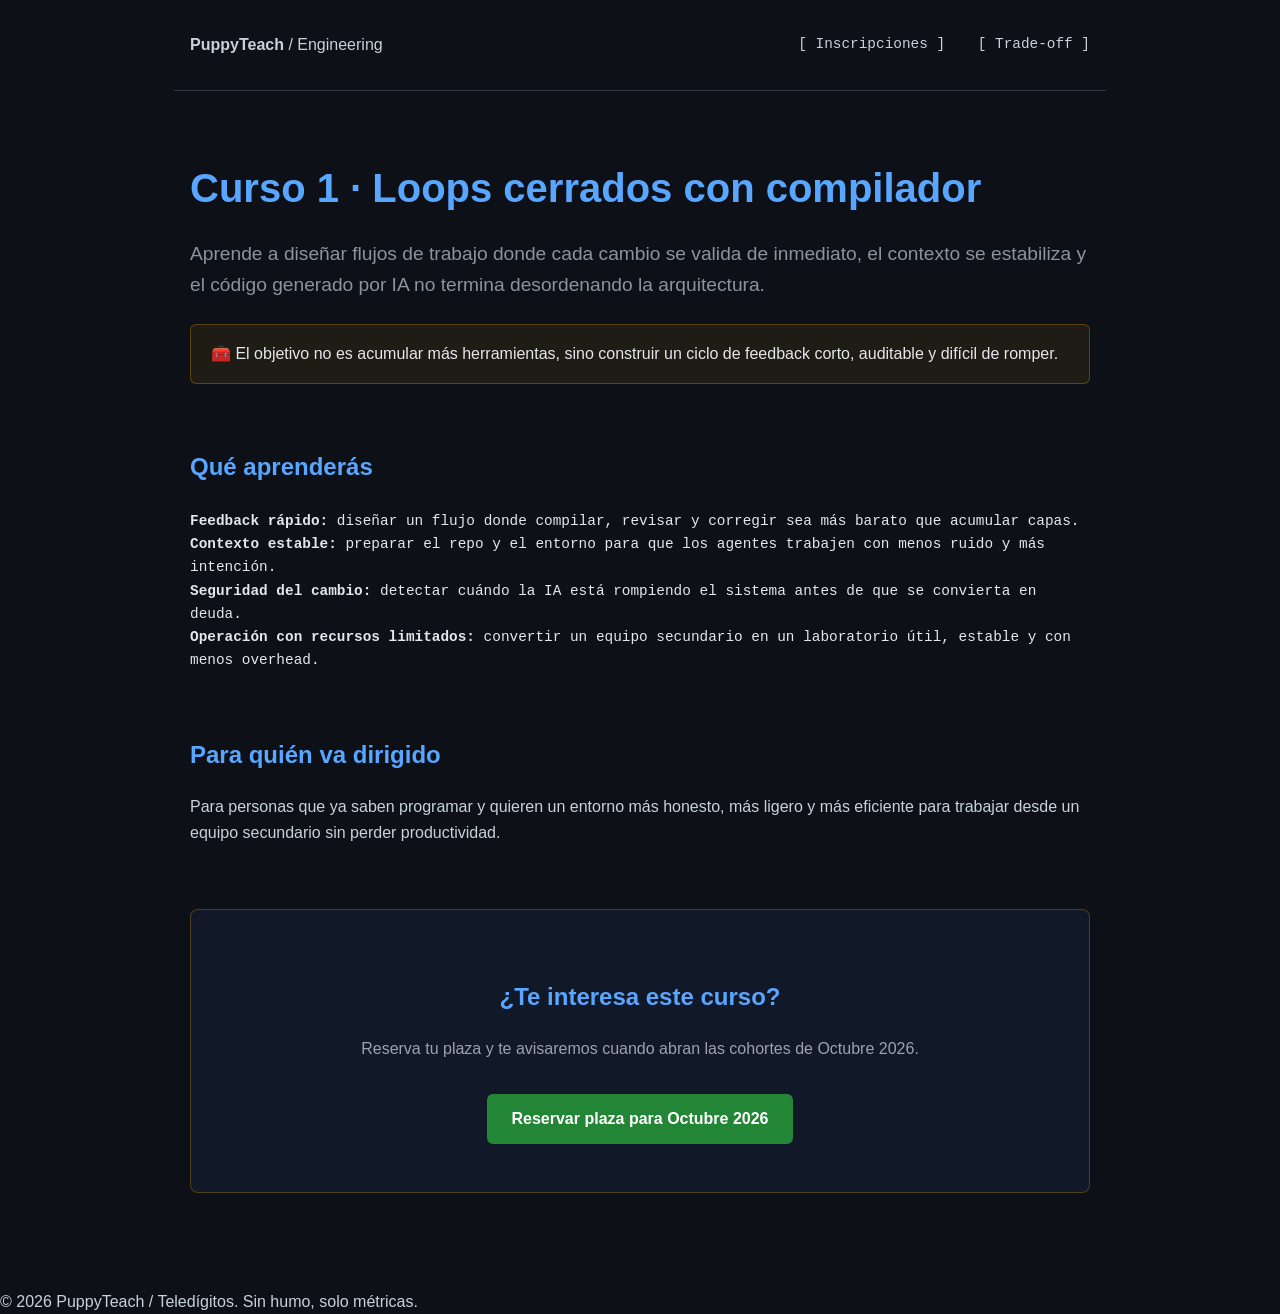
==== curso-1-loops-compilador.html @ 7b1abba4 "feat: update courses and refactor content structure" ====
<!DOCTYPE html>
<html lang="es">
<head>
    <meta charset="UTF-8">
    <meta name="viewport" content="width=device-width, initial-scale=1.0">
    <title>Curso 1 | Resurrección de Hardware Secundario</title>
    <meta name="description" content="Curso 1 de PuppyTeach: cómo dar nueva vida a hardware secundario con agentes de IA locales y recursos limitados.">
    <link rel="icon" type="image/svg+xml" href="favicon.svg">
    <link rel="shortcut icon" href="favicon.svg">
    <link rel="stylesheet" href="styles.css">
</head>
<body>
    <header>
        <nav>
            <a href="index.html" style="color: inherit; text-decoration: none;"><strong>PuppyTeach</strong> / Engineering</a>
        </nav>
        <div class="header-links">
            <a href="index.html#inscripciones" class="header-link">[ Inscripciones ]</a>
            <a href="index.html#tradeoff" class="header-link">[ Trade-off ]</a>
        </div>
    </header>

    <main>
        <section class="hero">
            <h1>Curso 1 · Loops cerrados con compilador</h1>
            <p>Aprende a diseñar flujos de trabajo donde cada cambio se valida de inmediato, el contexto se estabiliza y el código generado por IA no termina desordenando la arquitectura.</p>
            <div class="banner"><span aria-hidden="true">🧰</span> El objetivo no es acumular más herramientas, sino construir un ciclo de feedback corto, auditable y difícil de romper.</div>
        </section>

        <section>
            <h2>Qué aprenderás</h2>
            <ul class="feature-list">
                <li><strong>Feedback rápido:</strong> diseñar un flujo donde compilar, revisar y corregir sea más barato que acumular capas.</li>
                <li><strong>Contexto estable:</strong> preparar el repo y el entorno para que los agentes trabajen con menos ruido y más intención.</li>
                <li><strong>Seguridad del cambio:</strong> detectar cuándo la IA está rompiendo el sistema antes de que se convierta en deuda.</li>
                <li><strong>Operación con recursos limitados:</strong> convertir un equipo secundario en un laboratorio útil, estable y con menos overhead.</li>
            </ul>
        </section>

        <section>
            <h2>Para quién va dirigido</h2>
            <p>Para personas que ya saben programar y quieren un entorno más honesto, más ligero y más eficiente para trabajar desde un equipo secundario sin perder productividad.</p>
        </section>

        <section class="cta lead-magnet">
            <div class="lead-magnet-inner">
                <h2 class="lead-magnet-title">¿Te interesa este curso?</h2>
                <p class="lead-magnet-copy">Reserva tu plaza y te avisaremos cuando abran las cohortes de Octubre 2026.</p>
                <a href="index.html#inscripciones" class="btn">Reservar plaza para Octubre 2026</a>
            </div>
        </section>
    </main>

    <footer>
        &copy; 2026 PuppyTeach / Teledígitos. Sin humo, solo métricas.
    </footer>
</body>
</html>
---- styles.css ----
:root {
    --bg-color: #0d1117;
    --text-color: #c9d1d9;
    --accent-color: #58a6ff;
    --secondary-color: #30363d;
    --code-bg: #161b22;
    --success: #238636;
}

html {
    scroll-behavior: smooth;
}

body {
    font-family: -apple-system, BlinkMacSystemFont, "Segoe UI", Helvetica, Arial, sans-serif, "Apple Color Emoji", "Segoe UI Emoji";
    background-color: var(--bg-color);
    color: var(--text-color);
    line-height: 1.6;
    margin: 0;
    padding: 0;
}

header {
    display: flex;
    justify-content: space-between;
    align-items: center;
    padding: 2rem 1rem;
    max-width: 900px;
    margin: 0 auto;
    border-bottom: 1px solid var(--secondary-color);
}

.header-links {
    font-family: "SFMono-Regular", Consolas, "Liberation Mono", Menlo, monospace;
    font-size: 0.9rem;
}

.header-link {
    color: var(--text-color);
    text-decoration: none;
    margin-left: 1.5rem;
}

.header-link:focus-visible {
    outline: 2px solid var(--accent-color);
    outline-offset: 3px;
    border-radius: 4px;
}

.header-link-accent {
    color: var(--accent-color);
}

.brand-link {
    color: inherit;
    text-decoration: none;
}

.sr-only {
    position: absolute;
    width: 1px;
    height: 1px;
    padding: 0;
    margin: -1px;
    overflow: hidden;
    clip: rect(0, 0, 0, 0);
    white-space: nowrap;
    border: 0;
}

.skip-link {
    position: absolute;
    top: 0;
    left: 0;
    transform: translateY(-120%);
    background: var(--accent-color);
    color: black;
    padding: 0.75rem 1rem;
    z-index: 1000;
    border-bottom-right-radius: 6px;
    text-decoration: none;
    font-weight: bold;
}

.skip-link:focus-visible {
    transform: translateY(0);
    outline: 2px solid var(--text-color);
    outline-offset: 2px;
}

h1,
h2,
h3 {
    color: var(--accent-color);
    font-weight: 600;
}

main {
    max-width: 900px;
    margin: 0 auto;
    padding: 2rem 1rem;
}

section {
    margin-bottom: 4rem;
}

.hero {
    text-align: left;
}

.hero h1 {
    font-size: 2.5rem;
    margin-bottom: 1rem;
}

.hero p {
    font-size: 1.2rem;
    color: #8b949e;
}

.benchmark {
    background-color: var(--code-bg);
    padding: 1.5rem;
    border-radius: 6px;
    border: 1px solid var(--secondary-color);
    font-family: "SFMono-Regular", Consolas, "Liberation Mono", Menlo, monospace;
}

.benchmark h3 {
    margin-top: 0;
    color: var(--text-color);
}

.courses-grid {
    display: grid;
    grid-template-columns: repeat(auto-fit, minmax(280px, 1fr));
    gap: 1.5rem;
}

.course-card-link {
    color: inherit;
    text-decoration: none;
    display: block;
}

.course-card-link:focus-visible .course-card {
    outline: 2px solid var(--accent-color);
    outline-offset: 3px;
}

.course-card {
    background-color: var(--code-bg);
    padding: 1.5rem;
    border-radius: 6px;
    border: 1px solid var(--secondary-color);
    transition: border-color 0.2s;
    height: 100%;
    box-sizing: border-box;
}

.course-card-link:hover .course-card {
    border-color: var(--accent-color);
}

.course-card h3 {
    margin-top: 0;
    color: #39ff14;
}

#cursos > h2 {
    color: #39ff14;
}

.cta {
    background-color: var(--secondary-color);
    padding: 2rem;
    border-radius: 6px;
    text-align: center;
}

.lead-magnet {
    background: #111827;
    border: 1px solid #ffaa0044;
    padding: 3rem 2rem;
    border-radius: 8px;
    margin-top: 3rem;
}

.lead-magnet__inner {
    max-width: 800px;
    margin: 0 auto;
    text-align: left;
}

.eyebrow {
    display: inline-block;
    background: #ffaa00;
    color: #000;
    padding: 0.2rem 0.6rem;
    font-family: "SFMono-Regular", Consolas, "Liberation Mono", Menlo, monospace;
    font-weight: bold;
    border-radius: 4px;
    font-size: 0.85rem;
}

.lead-magnet__title {
    color: #fff;
    margin-top: 1rem;
}

.lead-magnet-copy {
    color: #9ca3af;
    line-height: 1.6;
}

.feature-list {
    list-style: none;
    padding: 0;
    margin: 1.5rem 0;
    color: #e5e7eb;
    font-family: "SFMono-Regular", Consolas, "Liberation Mono", Menlo, monospace;
    font-size: 0.9rem;
}

.feature-accent {
    color: #ffaa00;
}

.code-sample-label {
    margin: 0 0 0.5rem 0;
    font-size: 0.8rem;
    color: #8b949e;
    font-family: "SFMono-Regular", Consolas, "Liberation Mono", Menlo, monospace;
}

.code-sample {
    background: #0d1117;
    padding: 1rem;
    border-radius: 6px;
    border: 1px solid var(--secondary-color);
    margin-bottom: 2rem;
}

.code-sample pre {
    color: #58a6ff;
    font-size: 0.85rem;
}

.lead-form__card {
    background: #1f2937;
    padding: 1.5rem;
    border-radius: 6px;
    border: 1px solid #374151;
}

.lead-form__intro {
    margin: 0 0 1rem 0;
    color: #fff;
    font-weight: bold;
}

.lead-form {
    display: flex;
    flex-wrap: wrap;
    gap: 0.5rem;
}

.lead-form__input {
    flex: 1;
    min-width: 250px;
    padding: 0.75rem;
    border-radius: 4px;
    border: 1px solid #4b5563;
    background: #0d1117;
    color: #fff;
}

.lead-form__input:focus-visible {
    outline: 2px solid var(--accent-color);
    outline-offset: 2px;
    border-color: var(--accent-color);
}

.btn--highlight,
.btn-highlight {
    background: #ffaa00;
    color: #000;
    font-weight: bold;
    border: none;
    border-radius: 4px;
    cursor: pointer;
    transition: 0.2s;
}

.btn--highlight:hover,
.btn-highlight:hover {
    background: #e69f00;
}

.lead-form__note {
    margin: 0.5rem 0 0 0;
    font-size: 0.75rem;
    color: #9ca3af;
    font-family: "SFMono-Regular", Consolas, "Liberation Mono", Menlo, monospace;
}

.lead-form__field {
    flex: 1;
    min-width: 250px;
    display: flex;
    flex-direction: column;
    gap: 0.25rem;
}

.lead-form__field--inline {
    display: flex;
    flex: 1;
    min-width: 250px;
}

.lead-form__input--full {
    width: 100%;
    box-sizing: border-box;
}

.lead-form__input--fixed-height {
    width: 100%;
    box-sizing: border-box;
    height: 46px;
}

.btn--fixed-height,
.btn-fixed-height {
    margin-top: 0;
    height: 46px;
    padding: 0 1.5rem;
}

.page-centered main {
    display: flex;
    align-items: center;
    justify-content: center;
    min-height: 70vh;
    text-align: center;
}

.lead-form__help {
    color: #9ca3af;
    font-size: 0.8rem;
    font-family: "SFMono-Regular", Consolas, "Liberation Mono", Menlo, monospace;
}

.lead-form__error {
    color: #ffb347;
    font-size: 0.8rem;
    font-family: "SFMono-Regular", Consolas, "Liberation Mono", Menlo, monospace;
    min-height: 1.2rem;
}

.lead-form__submit {
    margin-top: 0;
    height: 46px;
}

.btn {
    display: inline-block;
    background-color: var(--success);
    color: white;
    padding: 0.75rem 1.5rem;
    border-radius: 6px;
    text-decoration: none;
    font-weight: bold;
    margin-top: 1rem;
}

.btn:hover {
    background-color: #2ea043;
}

.btn:focus-visible {
    outline: 2px solid var(--accent-color);
    outline-offset: 3px;
}

.btn--secondary,
.btn-secondary {
    background-color: transparent;
    color: var(--accent-color);
    border: 1px solid var(--accent-color);
}

.btn--secondary:hover,
.btn-secondary:hover {
    background-color: rgba(88, 166, 255, 0.1);
}

.badges {
    display: flex;
    flex-wrap: wrap;
    gap: 0.75rem;
    margin-bottom: 1.5rem;
}

.badge {
    font-family: "SFMono-Regular", Consolas, "Liberation Mono", Menlo, monospace;
    font-size: 0.8rem;
    color: #8b949e;
    background-color: var(--code-bg);
    padding: 0.3rem 0.6rem;
    border-radius: 4px;
    border: 1px solid var(--secondary-color);
}

.banner {
    background-color: rgba(255, 170, 0, 0.08);
    border: 1px solid #ffaa0044;
    border-radius: 6px;
    padding: 1rem 1.25rem;
    margin: 1.5rem 0;
    color: #e5e7eb;
}

.expand-link {
    color: var(--accent-color);
    text-decoration: none;
    font-size: 0.95rem;
}

.expand-link:hover {
    text-decoration: underline;
}

.expand-link:focus-visible {
    outline: 2px solid var(--accent-color);
    outline-offset: 3px;
    border-radius: 4px;
}

.hero__cta-group {
    display: flex;
    flex-wrap: wrap;
    gap: 0.75rem;
    align-items: center;
    margin-top: 1.5rem;
}

.tradeoff-section {
    margin-top: 6rem;
    padding: 2rem 0;
    border-top: 2px solid var(--secondary-color);
}

.inscripciones-section {
    margin-top: 6rem;
    padding-top: 2rem;
    border-top: 1px solid var(--secondary-color);
}

.inscripciones-intro {
    color: #8b949e;
    max-width: 700px;
    margin-bottom: 2rem;
}

.lead-form__card--compact {
    background: var(--code-bg);
    max-width: 600px;
}

.tradeoff-section h2 {
    font-size: 1.8rem;
    margin-bottom: 1rem;
}

.tradeoff-subtitle {
    color: #8b949e;
    margin-bottom: 2rem;
}

.tradeoff-intro {
    background-color: var(--code-bg);
    padding: 1.5rem;
    border-radius: 6px;
    border-left: 3px solid var(--accent-color);
    margin-bottom: 2rem;
    color: #8b949e;
    line-height: 1.8;
}

.comparison-table-wrapper {
    overflow-x: auto;
    margin: 2rem 0;
}

.comparison-table {
    width: 100%;
    min-width: 720px;
    border-collapse: collapse;
    background-color: var(--code-bg);
    border: 1px solid var(--secondary-color);
    border-radius: 6px;
    overflow: hidden;
    font-family: "SFMono-Regular", Consolas, "Liberation Mono", Menlo, monospace;
    font-size: 0.95rem;
}

.comparison-table th {
    background-color: var(--secondary-color);
    color: var(--accent-color);
    padding: 1rem;
    text-align: left;
    font-weight: 600;
}

.comparison-table td {
    padding: 1rem;
    border-top: 1px solid var(--secondary-color);
    color: #c9d1d9;
}

.tradeoff-cta {
    display: flex;
    flex-wrap: wrap;
    gap: 1rem;
    margin-top: 2rem;
}

@media (max-width: 640px) {
    .badges {
        gap: 0.5rem;
    }

    .hero h1 {
        font-size: 2rem;
    }
}
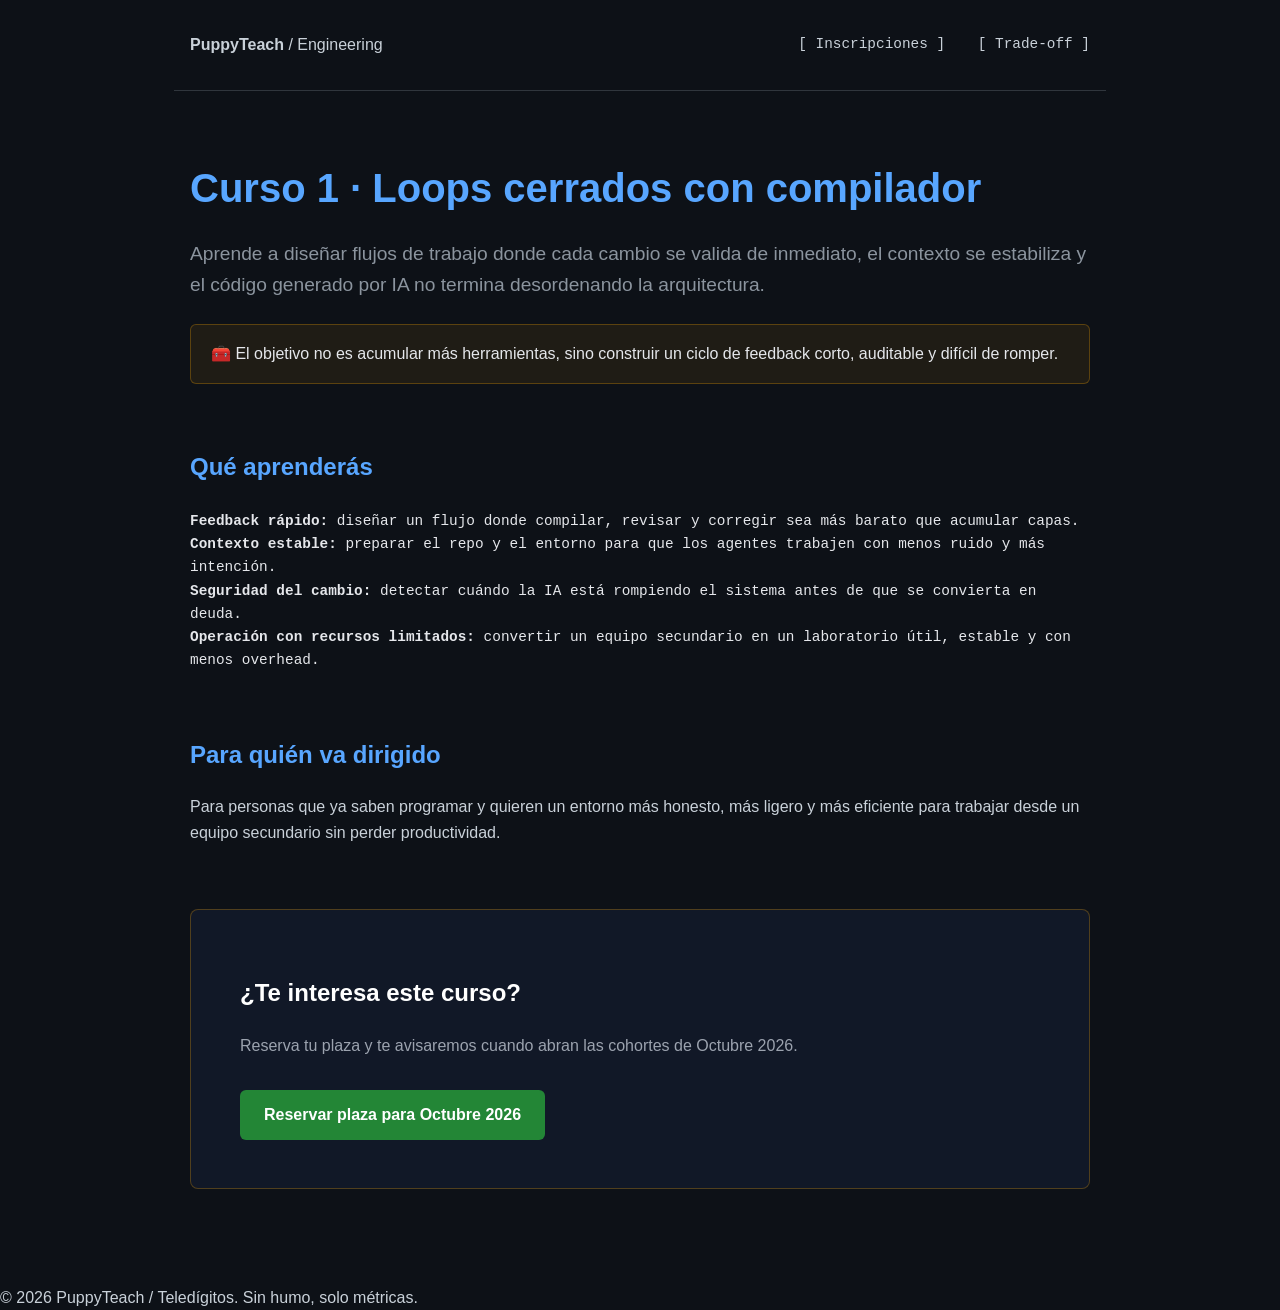
==== commit 108514fb: "Fixes: update sitemap/robots, remove dead files, clean up checks, update roadmap" ====
--- a/curso-1-loops-compilador.html
+++ b/curso-1-loops-compilador.html
@@ -12,7 +12,7 @@
 <body>
     <header>
         <nav>
-            <a href="index.html" style="color: inherit; text-decoration: none;"><strong>PuppyTeach</strong> / Engineering</a>
+            <a href="index.html" class="brand-link"><strong>PuppyTeach</strong> / Engineering</a>
         </nav>
         <div class="header-links">
             <a href="index.html#inscripciones" class="header-link">[ Inscripciones ]</a>
@@ -43,8 +43,8 @@
         </section>
 
         <section class="cta lead-magnet">
-            <div class="lead-magnet-inner">
-                <h2 class="lead-magnet-title">¿Te interesa este curso?</h2>
+            <div class="lead-magnet__inner">
+                <h2 class="lead-magnet__title">¿Te interesa este curso?</h2>
                 <p class="lead-magnet-copy">Reserva tu plaza y te avisaremos cuando abran las cohortes de Octubre 2026.</p>
                 <a href="index.html#inscripciones" class="btn">Reservar plaza para Octubre 2026</a>
             </div>
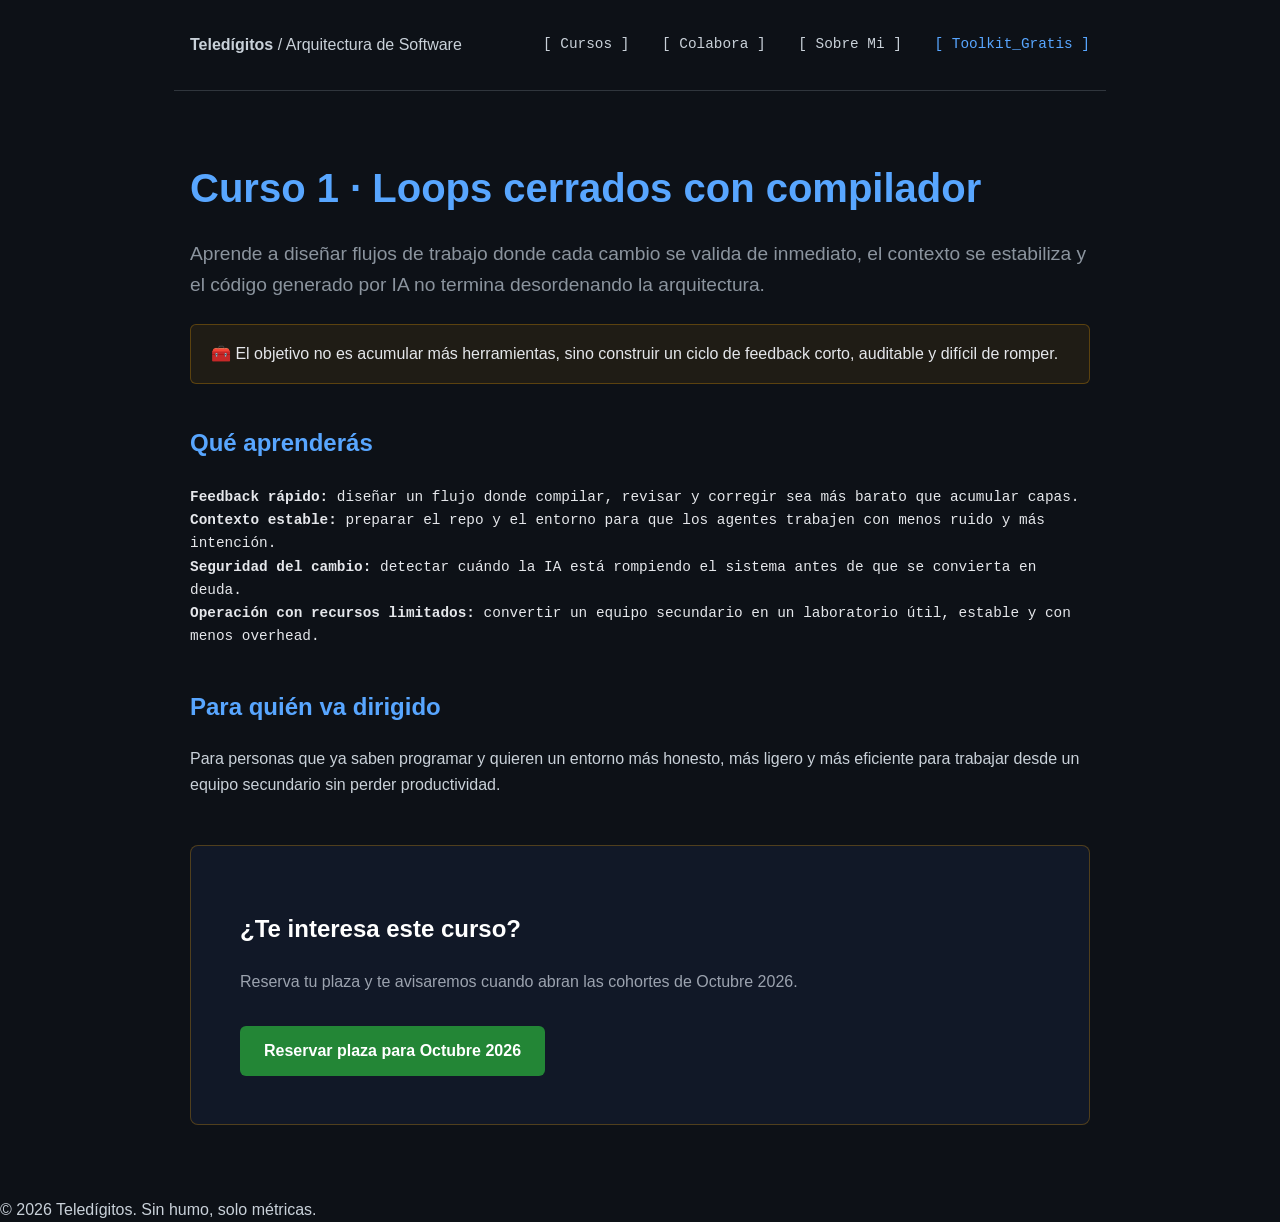
==== commit 5f63c0dd: "Update site content and build tooling" ====
--- a/curso-1-loops-compilador.html
+++ b/curso-1-loops-compilador.html
@@ -3,24 +3,49 @@
 <head>
     <meta charset="UTF-8">
     <meta name="viewport" content="width=device-width, initial-scale=1.0">
-    <title>Curso 1 | Resurrección de Hardware Secundario</title>
-    <meta name="description" content="Curso 1 de PuppyTeach: cómo dar nueva vida a hardware secundario con agentes de IA locales y recursos limitados.">
+    <title>Curso 1: Loops cerrados con compilador | Teledígitos</title>
+    <meta name="description" content="Construye flujos deterministas donde cada cambio se valida de inmediato y los agentes de IA ayudan sin romper la arquitectura.">
+    <meta name="author" content="Quique Uko">
+    <meta name="theme-color" content="#0d1117">
+    
+    <link rel="canonical" href="https://ukoquique-proves.github.io/favoriteDevPage/curso-1-loops-compilador.html">
+    
+    <meta property="og:title" content="Curso 1: Loops cerrados con compilador | Teledígitos">
+    <meta property="og:description" content="Construye flujos deterministas donde cada cambio se valida de inmediato y los agentes de IA ayudan sin romper la arquitectura.">
+    <meta property="og:url" content="https://ukoquique-proves.github.io/favoriteDevPage/curso-1-loops-compilador.html">
+    <meta property="og:type" content="website">
+    <meta property="og:image" content="https://ukoquique-proves.github.io/favoriteDevPage/social-share.png">
+    
+    <meta name="twitter:card" content="summary_large_image">
+    <meta name="twitter:title" content="Curso 1: Loops cerrados con compilador | Teledígitos">
+    <meta name="twitter:description" content="Construye flujos deterministas donde cada cambio se valida de inmediato y los agentes de IA ayudan sin romper la arquitectura.">
+    <meta name="twitter:image" content="https://ukoquique-proves.github.io/favoriteDevPage/social-share.png">
+    
     <link rel="icon" type="image/svg+xml" href="favicon.svg">
     <link rel="shortcut icon" href="favicon.svg">
-    <link rel="stylesheet" href="styles.css">
+    <link rel="stylesheet" href="base.css">
+    <link rel="stylesheet" href="components.css">
+    <link rel="stylesheet" href="pages.css">
+
 </head>
 <body>
+        <a class="skip-link" href="#main-content">Saltar al contenido</a>
+
     <header>
         <nav>
-            <a href="index.html" class="brand-link"><strong>PuppyTeach</strong> / Engineering</a>
+            <a href="index.html" class="brand-link"><strong>Teledígitos</strong> / Arquitectura de Software</a>
         </nav>
         <div class="header-links">
-            <a href="index.html#inscripciones" class="header-link">[ Inscripciones ]</a>
-            <a href="index.html#tradeoff" class="header-link">[ Trade-off ]</a>
+            <a href="index.html#inscripciones" class="header-link">[ Cursos ]</a>
+            <a href="index.html#colabora" class="header-link">[ Colabora ]</a>
+            <a href="https://ukoquique-proves.github.io/TeledigitosWeb/" class="header-link" target="_blank"
+                rel="noopener noreferrer">[ Sobre Mi ]</a>
+            <a href="toolkit.html" class="header-link header-link-accent">[ Toolkit_Gratis ]</a>
         </div>
     </header>
 
-    <main>
+
+    <main id="main-content">
         <section class="hero">
             <h1>Curso 1 · Loops cerrados con compilador</h1>
             <p>Aprende a diseñar flujos de trabajo donde cada cambio se valida de inmediato, el contexto se estabiliza y el código generado por IA no termina desordenando la arquitectura.</p>
@@ -45,14 +70,15 @@
         <section class="cta lead-magnet">
             <div class="lead-magnet__inner">
                 <h2 class="lead-magnet__title">¿Te interesa este curso?</h2>
-                <p class="lead-magnet-copy">Reserva tu plaza y te avisaremos cuando abran las cohortes de Octubre 2026.</p>
+                <p class="lead-magnet__copy">Reserva tu plaza y te avisaremos cuando abran las cohortes de Octubre 2026.</p>
                 <a href="index.html#inscripciones" class="btn">Reservar plaza para Octubre 2026</a>
             </div>
         </section>
     </main>
 
-    <footer>
-        &copy; 2026 PuppyTeach / Teledígitos. Sin humo, solo métricas.
+        <footer>
+        &copy; 2026 Teledígitos. Sin humo, solo métricas.
     </footer>
+
 </body>
 </html>
--- a/base.css
+++ b/base.css
@@ -0,0 +1,125 @@
+/* ============================================================
+   base.css — CSS custom properties, reset, typography,
+   global layout elements (body, header, main, section, footer)
+   ============================================================ */
+
+:root {
+    --bg-color: #0d1117;
+    --text-color: #c9d1d9;
+    --accent-color: #58a6ff;
+    --secondary-color: #30363d;
+    --code-bg: #161b22;
+    --success: #238636;
+}
+
+html {
+    scroll-behavior: smooth;
+}
+
+body {
+    font-family: -apple-system, BlinkMacSystemFont, "Segoe UI", Helvetica, Arial, sans-serif, "Apple Color Emoji", "Segoe UI Emoji";
+    background-color: var(--bg-color);
+    color: var(--text-color);
+    line-height: 1.6;
+    margin: 0;
+    padding: 0;
+}
+
+h1,
+h2,
+h3 {
+    color: var(--accent-color);
+    font-weight: 600;
+}
+
+main {
+    max-width: 900px;
+    margin: 0 auto;
+    padding: 2rem 1rem;
+}
+
+section {
+    margin-bottom: 2.5rem;
+}
+
+header {
+    display: flex;
+    justify-content: space-between;
+    align-items: center;
+    padding: 2rem 1rem;
+    max-width: 900px;
+    margin: 0 auto;
+    border-bottom: 1px solid var(--secondary-color);
+}
+
+.header-links {
+    font-family: "SFMono-Regular", Consolas, "Liberation Mono", Menlo, monospace;
+    font-size: 0.9rem;
+}
+
+.header-link {
+    color: var(--text-color);
+    text-decoration: none;
+    margin-left: 1.5rem;
+}
+
+.header-link:focus-visible {
+    outline: 2px solid var(--accent-color);
+    outline-offset: 3px;
+    border-radius: 4px;
+}
+
+.header-link-accent {
+    color: var(--accent-color);
+}
+
+.brand-link {
+    color: inherit;
+    text-decoration: none;
+}
+
+.sr-only {
+    position: absolute;
+    width: 1px;
+    height: 1px;
+    padding: 0;
+    margin: -1px;
+    overflow: hidden;
+    clip: rect(0, 0, 0, 0);
+    white-space: nowrap;
+    border: 0;
+}
+
+.skip-link {
+    position: absolute;
+    top: 0;
+    left: 0;
+    transform: translateY(-120%);
+    background: var(--accent-color);
+    color: black;
+    padding: 0.75rem 1rem;
+    z-index: 1000;
+    border-bottom-right-radius: 6px;
+    text-decoration: none;
+    font-weight: bold;
+}
+
+.skip-link:focus-visible {
+    transform: translateY(0);
+    outline: 2px solid var(--text-color);
+    outline-offset: 2px;
+}
+
+.page-centered main {
+    display: flex;
+    align-items: center;
+    justify-content: center;
+    min-height: 70vh;
+    text-align: center;
+}
+
+@media (max-width: 640px) {
+    .hero h1 {
+        font-size: 2rem;
+    }
+}
--- a/components.css
+++ b/components.css
@@ -0,0 +1,409 @@
+/* ============================================================
+   components.css — reusable UI components:
+   buttons, forms, cards, badges, banner, benchmark, code-sample
+   ============================================================ */
+
+/* --- Buttons --- */
+
+.btn {
+    display: inline-block;
+    background-color: var(--success);
+    color: white;
+    padding: 0.75rem 1.5rem;
+    border-radius: 6px;
+    text-decoration: none;
+    font-weight: bold;
+    margin-top: 1rem;
+}
+
+.btn:hover {
+    background-color: #2ea043;
+}
+
+.btn:focus-visible {
+    outline: 2px solid var(--accent-color);
+    outline-offset: 3px;
+}
+
+.btn--secondary,
+.btn-secondary {
+    background-color: transparent;
+    color: var(--accent-color);
+    border: 1px solid var(--accent-color);
+}
+
+.btn--secondary:hover,
+.btn-secondary:hover {
+    background-color: rgba(88, 166, 255, 0.1);
+}
+
+.btn--highlight {
+    background: #ffaa00;
+    color: #000;
+    font-weight: bold;
+    border: none;
+    border-radius: 4px;
+    cursor: pointer;
+    transition: 0.2s;
+}
+
+.btn--highlight:hover {
+    background: #e69f00;
+}
+
+.btn--fixed-height {
+    margin-top: 0;
+    height: 46px;
+    padding: 0 1.5rem;
+}
+
+/* --- Forms --- */
+
+.lead-form {
+    display: flex;
+    flex-wrap: wrap;
+    gap: 0.5rem;
+}
+
+.lead-form__card {
+    background: #1f2937;
+    padding: 1.5rem;
+    border-radius: 6px;
+    border: 1px solid #374151;
+}
+
+.lead-form__card--compact {
+    background: var(--code-bg);
+    max-width: 600px;
+}
+
+.lead-form__intro {
+    margin: 0 0 1rem 0;
+    color: #fff;
+    font-weight: bold;
+}
+
+.lead-form__field {
+    flex: 1;
+    min-width: 250px;
+    display: flex;
+    flex-direction: column;
+    gap: 0.25rem;
+}
+
+.lead-form__field--inline {
+    display: flex;
+    flex: 1;
+    min-width: 250px;
+}
+
+.lead-form__input {
+    flex: 1;
+    min-width: 250px;
+    padding: 0.75rem;
+    border-radius: 4px;
+    border: 1px solid #4b5563;
+    background: #0d1117;
+    color: #fff;
+}
+
+.lead-form__input:focus-visible {
+    outline: 2px solid var(--accent-color);
+    outline-offset: 2px;
+    border-color: var(--accent-color);
+}
+
+.lead-form__input--full {
+    width: 100%;
+    box-sizing: border-box;
+}
+
+.lead-form__input--fixed-height {
+    width: 100%;
+    box-sizing: border-box;
+    height: 46px;
+}
+
+.lead-form__submit {
+    margin-top: 0;
+    height: 46px;
+}
+
+.lead-form__help {
+    color: #9ca3af;
+    font-size: 0.8rem;
+    font-family: "SFMono-Regular", Consolas, "Liberation Mono", Menlo, monospace;
+}
+
+.lead-form__note {
+    margin: 0.5rem 0 0 0;
+    font-size: 0.75rem;
+    color: #9ca3af;
+    font-family: "SFMono-Regular", Consolas, "Liberation Mono", Menlo, monospace;
+}
+
+/* --- Cards --- */
+
+.courses-grid {
+    display: grid;
+    grid-template-columns: repeat(auto-fit, minmax(280px, 1fr));
+    gap: 1.5rem;
+}
+
+.course-card-link {
+    color: inherit;
+    text-decoration: none;
+    display: block;
+}
+
+.course-card-link:focus-visible .course-card {
+    outline: 2px solid var(--accent-color);
+    outline-offset: 3px;
+}
+
+.course-card {
+    background-color: var(--code-bg);
+    padding: 1.5rem;
+    border-radius: 6px;
+    border: 1px solid var(--secondary-color);
+    transition: border-color 0.2s;
+    height: 100%;
+    box-sizing: border-box;
+}
+
+.course-card-link:hover .course-card {
+    border-color: var(--accent-color);
+}
+
+.course-card h3 {
+    margin-top: 0;
+    color: #39ff14;
+}
+
+/* --- Badges --- */
+
+.badges {
+    display: flex;
+    flex-wrap: wrap;
+    gap: 0.75rem;
+    margin-bottom: 1.5rem;
+}
+
+.badge {
+    font-family: "SFMono-Regular", Consolas, "Liberation Mono", Menlo, monospace;
+    font-size: 0.8rem;
+    color: #8b949e;
+    background-color: var(--code-bg);
+    padding: 0.3rem 0.6rem;
+    border-radius: 4px;
+    border: 1px solid var(--secondary-color);
+}
+
+/* --- Banner --- */
+
+.banner {
+    background-color: rgba(255, 170, 0, 0.08);
+    border: 1px solid #ffaa0044;
+    border-radius: 6px;
+    padding: 1rem 1.25rem;
+    margin: 1.5rem 0;
+    color: #e5e7eb;
+}
+
+/* --- Benchmark --- */
+
+.benchmark {
+    background-color: var(--code-bg);
+    padding: 1.5rem;
+    border-radius: 6px;
+    border: 1px solid var(--secondary-color);
+    font-family: "SFMono-Regular", Consolas, "Liberation Mono", Menlo, monospace;
+}
+
+.benchmark h3 {
+    margin-top: 0;
+    color: var(--text-color);
+}
+
+/* --- Code sample --- */
+
+.code-sample {
+    background: #0d1117;
+    padding: 1rem;
+    border-radius: 6px;
+    border: 1px solid var(--secondary-color);
+    margin-bottom: 2rem;
+}
+
+.code-sample pre {
+    color: #58a6ff;
+    font-size: 0.85rem;
+}
+
+.code-sample-label {
+    margin: 0 0 0.5rem 0;
+    font-size: 0.8rem;
+    color: #8b949e;
+    font-family: "SFMono-Regular", Consolas, "Liberation Mono", Menlo, monospace;
+}
+
+/* --- Links --- */
+
+.expand-link {
+    color: var(--accent-color);
+    text-decoration: none;
+    font-size: 0.95rem;
+}
+
+.expand-link:hover {
+    text-decoration: underline;
+}
+
+.expand-link:focus-visible {
+    outline: 2px solid var(--accent-color);
+    outline-offset: 3px;
+    border-radius: 4px;
+}
+
+@media (max-width: 640px) {
+    .badges {
+        gap: 0.5rem;
+    }
+}
+
+/* --- Pilares Section --- */
+.pilares-section {
+    padding: 1.5rem 0;
+}
+
+.pilares-intro {
+    color: #e5e7eb;
+    margin-bottom: 2rem;
+    font-size: 1.05rem;
+}
+
+.pilares-grid {
+    display: grid;
+    grid-template-columns: repeat(auto-fit, minmax(280px, 1fr));
+    gap: 1.5rem;
+}
+
+.pilar-card {
+    background-color: var(--code-bg);
+    padding: 1.75rem;
+    border-radius: 6px;
+    border: 1px solid var(--secondary-color);
+    transition: border-color 0.2s;
+}
+
+.pilar-card:hover {
+    border-color: var(--accent-color);
+}
+
+.pilar-card h3 {
+    margin-top: 0;
+    color: #39ff14;
+}
+
+/* --- Servicios Section --- */
+.servicios-section {
+    padding: 1.5rem 0;
+}
+
+.servicios-grid {
+    display: grid;
+    grid-template-columns: repeat(auto-fit, minmax(280px, 1fr));
+    gap: 1.5rem;
+}
+
+.servicio-card {
+    background-color: var(--code-bg);
+    padding: 1.75rem;
+    border-radius: 6px;
+    border: 1px solid var(--secondary-color);
+    transition: border-color 0.2s;
+}
+
+.servicio-card:hover {
+    border-color: var(--accent-color);
+}
+
+.servicio-card h3 {
+    margin-top: 0;
+    color: #39ff14;
+}
+
+.servicio-card strong {
+    color: #e5e7eb;
+}
+
+/* --- Ética Section --- */
+.etica-section {
+    padding: 1.5rem 0;
+}
+
+.etica-grid {
+    display: grid;
+    grid-template-columns: repeat(auto-fit, minmax(280px, 1fr));
+    gap: 1.5rem;
+}
+
+.etica-item {
+    background-color: rgba(255, 170, 0, 0.05);
+    border: 1px solid #ffaa0044;
+    padding: 1.75rem;
+    border-radius: 6px;
+}
+
+.etica-item h4 {
+    margin-top: 0;
+    color: #ffaa00;
+}
+
+/* --- Lead Magnet Extra --- */
+.lead-magnet-desc {
+    color: #e5e7eb;
+    margin: 1rem 0 1.5rem 0;
+}
+
+/* --- Colabora Section --- */
+.colabora-section {
+    padding: 1.5rem 0;
+    border-top: 2px solid var(--secondary-color);
+}
+
+.colabora-subtitle {
+    color: #8b949e;
+    margin-bottom: 2rem;
+}
+
+.colabora-grid {
+    display: grid;
+    grid-template-columns: repeat(auto-fit, minmax(280px, 1fr));
+    gap: 1.5rem;
+}
+
+.colabora-card {
+    background-color: var(--code-bg);
+    padding: 1.75rem;
+    border-radius: 6px;
+    border: 1px solid var(--secondary-color);
+    transition: border-color 0.2s;
+}
+
+.colabora-card:hover {
+    border-color: var(--accent-color);
+}
+
+.colabora-card h3 {
+    margin-top: 0;
+    color: var(--accent-color);
+}
+
+.colabora-condicion {
+    color: #8b949e;
+    font-size: 0.95rem;
+    border-left: 3px solid var(--secondary-color);
+    padding-left: 0.75rem;
+    margin: 1rem 0;
+}
--- a/pages.css
+++ b/pages.css
@@ -0,0 +1,173 @@
+/* ============================================================
+   pages.css — page-specific layout sections:
+   hero, lead-magnet, inscripciones, tradeoff table, cta
+   ============================================================ */
+
+/* --- Hero --- */
+
+.hero {
+    text-align: left;
+}
+
+.hero h1 {
+    font-size: 2.5rem;
+    margin-bottom: 1rem;
+}
+
+.hero p {
+    font-size: 1.2rem;
+    color: #8b949e;
+}
+
+.hero__cta-group {
+    display: flex;
+    flex-wrap: wrap;
+    gap: 0.75rem;
+    align-items: center;
+    margin-top: 1.5rem;
+}
+
+/* --- Courses section heading --- */
+
+#cursos > h2 {
+    color: #39ff14;
+}
+
+/* --- CTA section --- */
+
+.cta {
+    background-color: var(--secondary-color);
+    padding: 2rem;
+    border-radius: 6px;
+    text-align: center;
+}
+
+/* --- Lead magnet section --- */
+
+.lead-magnet {
+    background: #111827;
+    border: 1px solid #ffaa0044;
+    padding: 3rem 2rem;
+    border-radius: 8px;
+    margin-top: 3rem;
+}
+
+.lead-magnet__inner {
+    max-width: 800px;
+    margin: 0 auto;
+    text-align: left;
+}
+
+.eyebrow {
+    display: inline-block;
+    background: #ffaa00;
+    color: #000;
+    padding: 0.2rem 0.6rem;
+    font-family: "SFMono-Regular", Consolas, "Liberation Mono", Menlo, monospace;
+    font-weight: bold;
+    border-radius: 4px;
+    font-size: 0.85rem;
+}
+
+.lead-magnet__title {
+    color: #fff;
+    margin-top: 1rem;
+}
+
+.lead-magnet__copy {
+    color: #9ca3af;
+    line-height: 1.6;
+}
+
+.feature-list {
+    list-style: none;
+    padding: 0;
+    margin: 1.5rem 0;
+    color: #e5e7eb;
+    font-family: "SFMono-Regular", Consolas, "Liberation Mono", Menlo, monospace;
+    font-size: 0.9rem;
+}
+
+.feature-accent {
+    color: #ffaa00;
+}
+
+/* --- Inscripciones section --- */
+
+.inscripciones-section {
+    margin-top: 3rem;
+    padding-top: 2rem;
+    border-top: 1px solid var(--secondary-color);
+}
+
+.inscripciones-intro {
+    color: #8b949e;
+    max-width: 700px;
+    margin-bottom: 2rem;
+}
+
+/* --- Tradeoff section --- */
+
+.tradeoff-section {
+    margin-top: 3rem;
+    padding: 2rem 0;
+    border-top: 2px solid var(--secondary-color);
+}
+
+.tradeoff-section h2 {
+    font-size: 1.8rem;
+    margin-bottom: 1rem;
+}
+
+.tradeoff-subtitle {
+    color: #8b949e;
+    margin-bottom: 2rem;
+}
+
+.tradeoff-intro {
+    background-color: var(--code-bg);
+    padding: 1.5rem;
+    border-radius: 6px;
+    border-left: 3px solid var(--accent-color);
+    margin-bottom: 2rem;
+    color: #8b949e;
+    line-height: 1.8;
+}
+
+.comparison-table-wrapper {
+    overflow-x: auto;
+    margin: 2rem 0;
+}
+
+.comparison-table {
+    width: 100%;
+    min-width: 720px;
+    border-collapse: collapse;
+    background-color: var(--code-bg);
+    border: 1px solid var(--secondary-color);
+    border-radius: 6px;
+    overflow: hidden;
+    font-family: "SFMono-Regular", Consolas, "Liberation Mono", Menlo, monospace;
+    font-size: 0.95rem;
+}
+
+.comparison-table th {
+    background-color: var(--secondary-color);
+    color: var(--accent-color);
+    padding: 1rem;
+    text-align: left;
+    font-weight: 600;
+}
+
+.comparison-table td {
+    padding: 1rem;
+    border-top: 1px solid var(--secondary-color);
+    color: #c9d1d9;
+}
+
+.tradeoff-cta {
+    display: flex;
+    flex-wrap: wrap;
+    gap: 1rem;
+    margin-top: 2rem;
+}
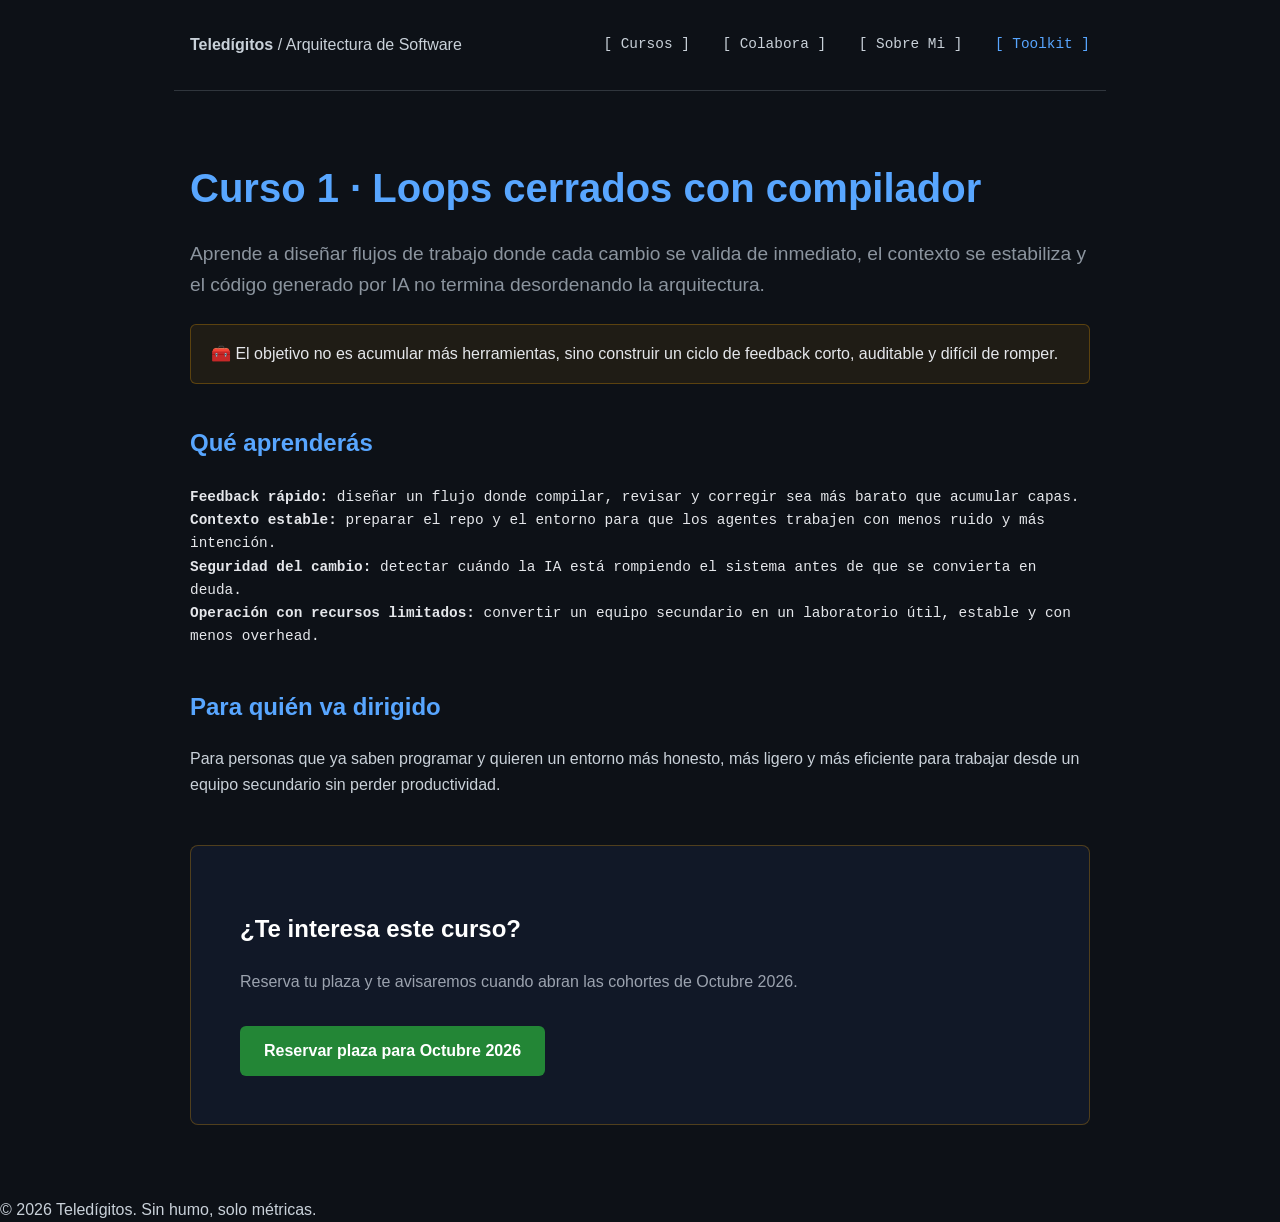
==== commit 3b9b6bd0: "Fix toolkit copy: Python sample, remove 'gratis' claims, nav [ Toolkit ]" ====
--- a/curso-1-loops-compilador.html
+++ b/curso-1-loops-compilador.html
@@ -5,7 +5,7 @@
     <meta name="viewport" content="width=device-width, initial-scale=1.0">
     <title>Curso 1: Loops cerrados con compilador | Teledígitos</title>
     <meta name="description" content="Construye flujos deterministas donde cada cambio se valida de inmediato y los agentes de IA ayudan sin romper la arquitectura.">
-    <meta name="author" content="Quique Uko">
+    <meta name="author" content="Héctor Corbellini">
     <meta name="theme-color" content="#0d1117">
     
     <link rel="canonical" href="https://ukoquique-proves.github.io/favoriteDevPage/curso-1-loops-compilador.html">
@@ -40,7 +40,7 @@
             <a href="index.html#colabora" class="header-link">[ Colabora ]</a>
             <a href="https://ukoquique-proves.github.io/TeledigitosWeb/" class="header-link" target="_blank"
                 rel="noopener noreferrer">[ Sobre Mi ]</a>
-            <a href="toolkit.html" class="header-link header-link-accent">[ Toolkit_Gratis ]</a>
+            <a href="toolkit.html" class="header-link header-link-accent">[ Toolkit ]</a>
         </div>
     </header>
 
--- a/components.css
+++ b/components.css
@@ -142,6 +142,103 @@
     font-family: "SFMono-Regular", Consolas, "Liberation Mono", Menlo, monospace;
 }
 
+.text-link {
+    background: none;
+    border: 0;
+    padding: 0;
+    color: var(--accent-color);
+    cursor: pointer;
+    font: inherit;
+    text-decoration: underline;
+}
+
+.text-link:hover {
+    color: #8ec5ff;
+}
+
+.modal {
+    position: fixed;
+    inset: 0;
+    display: flex;
+    align-items: center;
+    justify-content: center;
+    z-index: 1200;
+}
+
+.modal__backdrop {
+    position: absolute;
+    inset: 0;
+    background: rgba(0, 0, 0, 0.72);
+}
+
+.modal__panel {
+    position: relative;
+    width: min(92vw, 560px);
+    background: #111827;
+    border: 1px solid #374151;
+    border-radius: 10px;
+    padding: 1.5rem;
+    box-shadow: 0 10px 40px rgba(0, 0, 0, 0.35);
+    z-index: 1;
+}
+
+.modal__close {
+    position: absolute;
+    top: 0.75rem;
+    right: 0.75rem;
+    background: none;
+    border: 0;
+    color: #fff;
+    font-size: 1.5rem;
+    cursor: pointer;
+}
+
+.modal__copy {
+    color: #c9d1d9;
+    margin-bottom: 1rem;
+}
+
+.modal__actions {
+    display: flex;
+    gap: 0.75rem;
+    flex-wrap: wrap;
+    margin-bottom: 1rem;
+}
+
+.modal__subaction {
+    margin: 0.5rem 0 0;
+}
+
+.collaborator-panel {
+    margin-top: 1rem;
+    display: flex;
+    flex-direction: column;
+    gap: 0.75rem;
+}
+
+.collaborator-feedback {
+    min-height: 1.25rem;
+    font-size: 0.9rem;
+    color: #9ca3af;
+}
+
+.collaborator-feedback--success {
+    color: #7ee787;
+}
+
+.collaborator-feedback--error {
+    color: #ff7b72;
+}
+
+.collaborator-success {
+    margin-top: 1rem;
+    color: #7ee787;
+}
+
+body.modal-open {
+    overflow: hidden;
+}
+
 /* --- Cards --- */
 
 .courses-grid {
